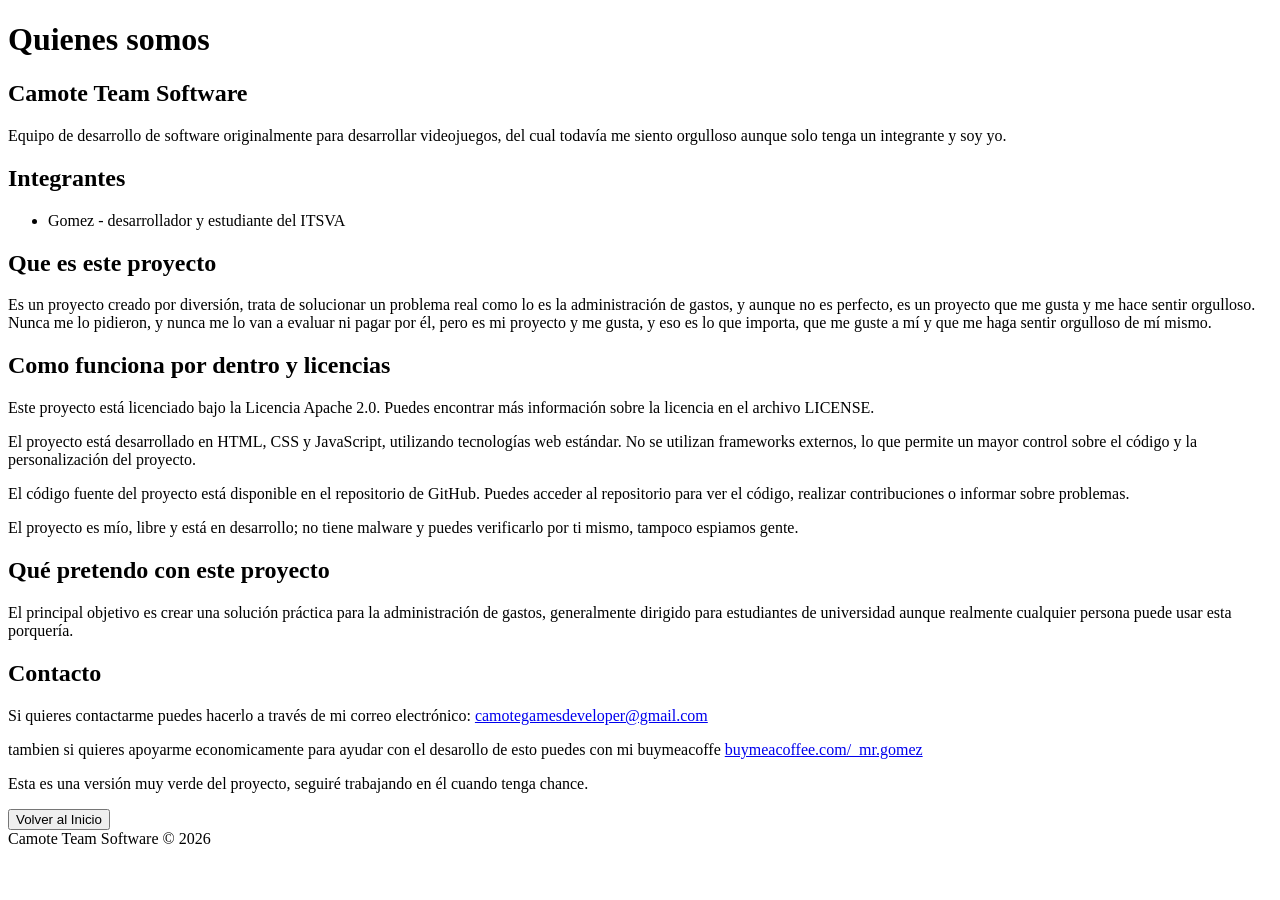
==== acercade.html @ bdf1a454 "COCHINITO 1.0v" ====
<!DOCTYPE html>
<html lang="es">

<head>
    <meta charset="UTF-8">
    <meta name="viewport" content="width=device-width, initial-scale=1.0">
    <link rel="stylesheet" href="css/estilos.css"> <!-- Enlace al archivo CSS externo -->
    <title>Quienes somos</title> <!-- Título de la página -->
</head>

<body>
    <!-- HEADER -->
    <header class="header">
        <h1>Quienes somos</h1>
    </header>

    <main class="container">
        <section>
            <h2>Camote Team Software</h2>
            <p>Equipo de desarrollo de software originalmente para desarrollar videojuegos, del cual todavía me siento orgulloso aunque solo tenga un integrante y soy yo.</p>
        </section>

        <section>
            <h2>Integrantes</h2>
            <ul>
                <li>Gomez - desarrollador y estudiante del ITSVA</li>
            </ul>
        </section>

        <section>
            <h2>Que es este proyecto</h2>
            <p>Es un proyecto creado por diversión, trata de solucionar un problema real como lo es la administración de gastos, y aunque no es perfecto, es un proyecto que me gusta y me hace sentir orgulloso. Nunca me lo pidieron, y nunca me lo van a evaluar ni pagar por él, pero es mi proyecto y me gusta, y eso es lo que importa, que me guste a mí y que me haga sentir orgulloso de mí mismo.</p>
        </section>

        <section>
            <h2>Como funciona por dentro y licencias</h2>
            <p>Este proyecto está licenciado bajo la Licencia Apache 2.0. Puedes encontrar más información sobre la licencia en el archivo LICENSE.</p>
            <p>El proyecto está desarrollado en HTML, CSS y JavaScript, utilizando tecnologías web estándar. No se utilizan frameworks externos, lo que permite un mayor control sobre el código y la personalización del proyecto.</p>
            <p>El código fuente del proyecto está disponible en el repositorio de GitHub. Puedes acceder al repositorio para ver el código, realizar contribuciones o informar sobre problemas.</p>
            <p>El proyecto es mío, libre y está en desarrollo; no tiene malware y puedes verificarlo por ti mismo, tampoco espiamos gente.</p>
        </section>

        <section>
            <h2>Qué pretendo con este proyecto</h2>
            <p>El principal objetivo es crear una solución práctica para la administración de gastos, generalmente dirigido para estudiantes de universidad aunque realmente cualquier persona puede usar esta porquería.</p>
        </section>

        <section>
            <h2>Contacto</h2>
            <p>Si quieres contactarme puedes hacerlo a través de mi correo electrónico: <a href="mailto:camotegamesdeveloper@gmail.com">camotegamesdeveloper@gmail.com</a></p>
            <p> tambien si quieres apoyarme economicamente para ayudar con el desarollo de esto puedes con mi buymeacoffe <a href="https://buymeacoffee.com/_mr.gomez" target="_blank">buymeacoffee.com/_mr.gomez</a></p>
            <p>Esta es una versión muy verde del proyecto, seguiré trabajando en él cuando tenga chance.</p>
        </section>
    </main>

    <!-- FOOTER -->
    <footer class="footer">
        <div class="container text-center">
            <button class="boton-chico" onclick="window.location.href='Index.html'">Volver al Inicio</button>
        </div>
        <div class="container text-center">
            Camote Team Software © 2026
        </div>
    </footer>
</body>

</html>
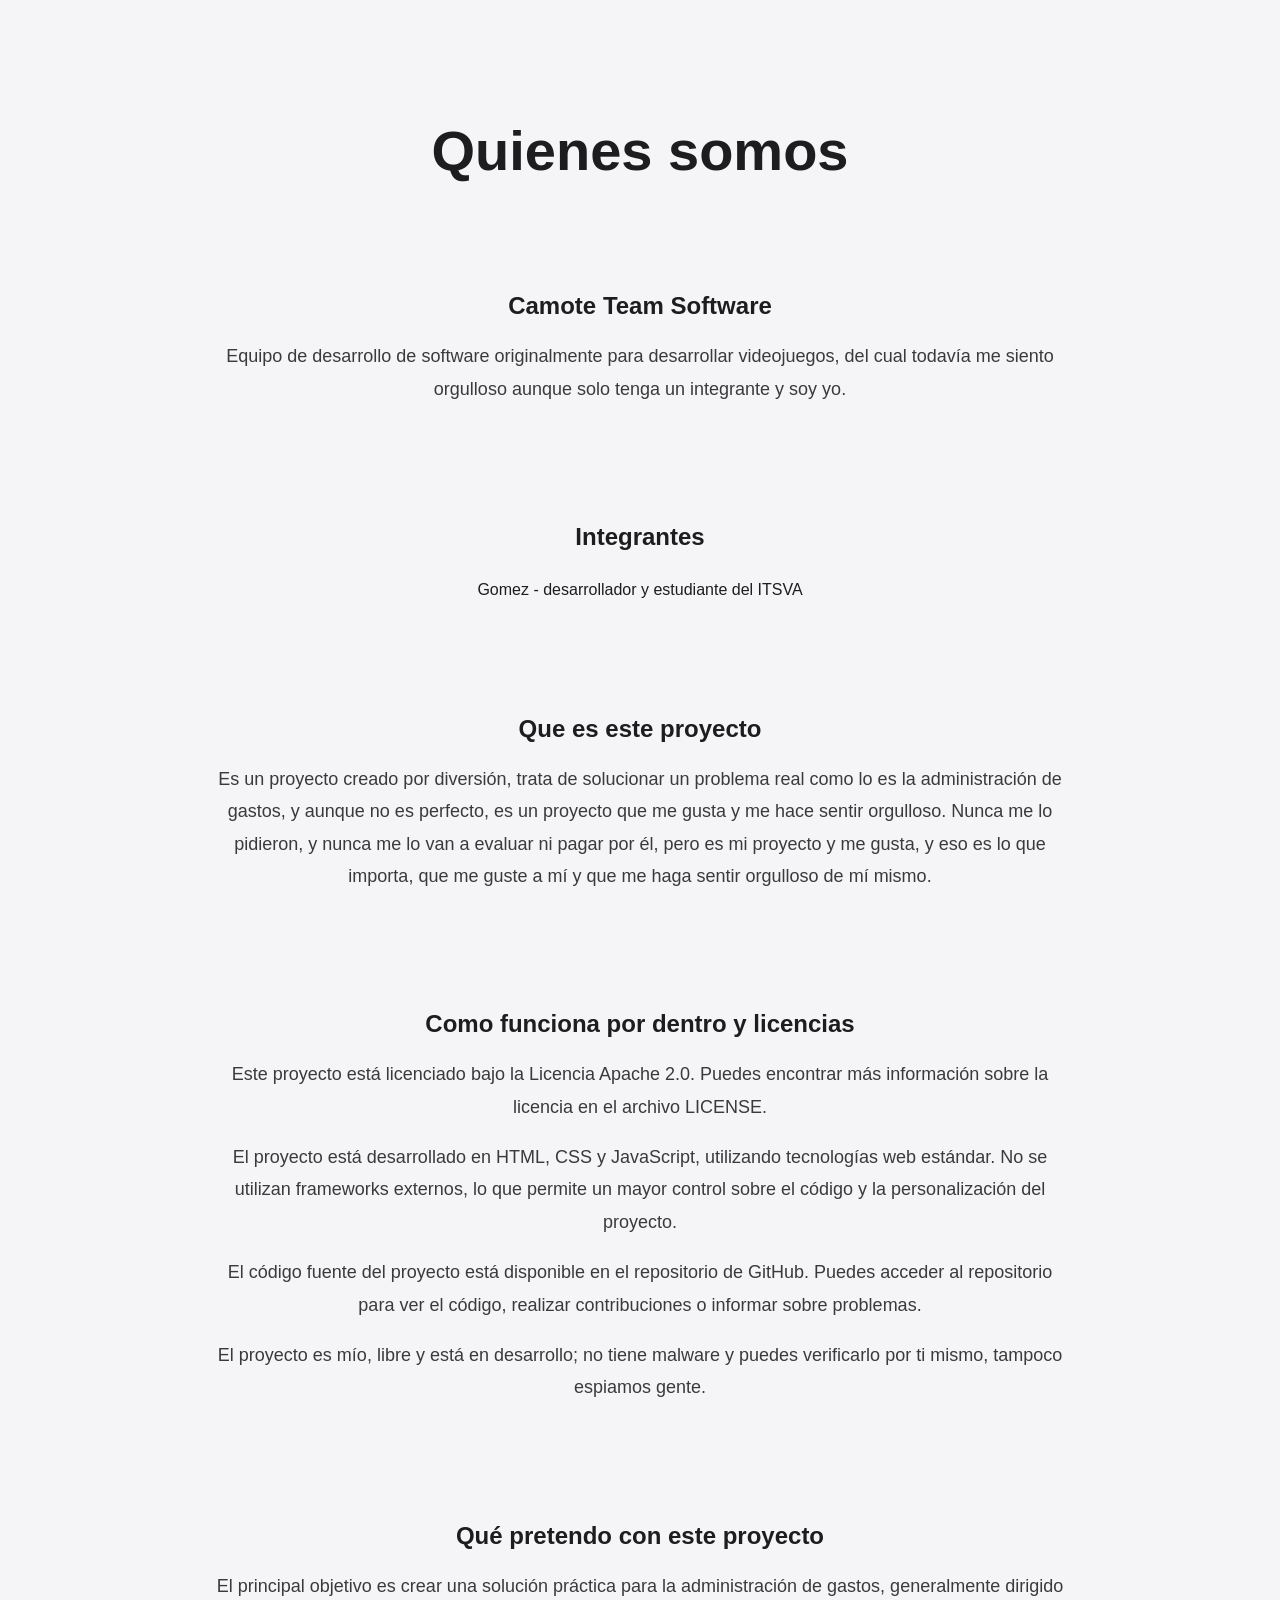
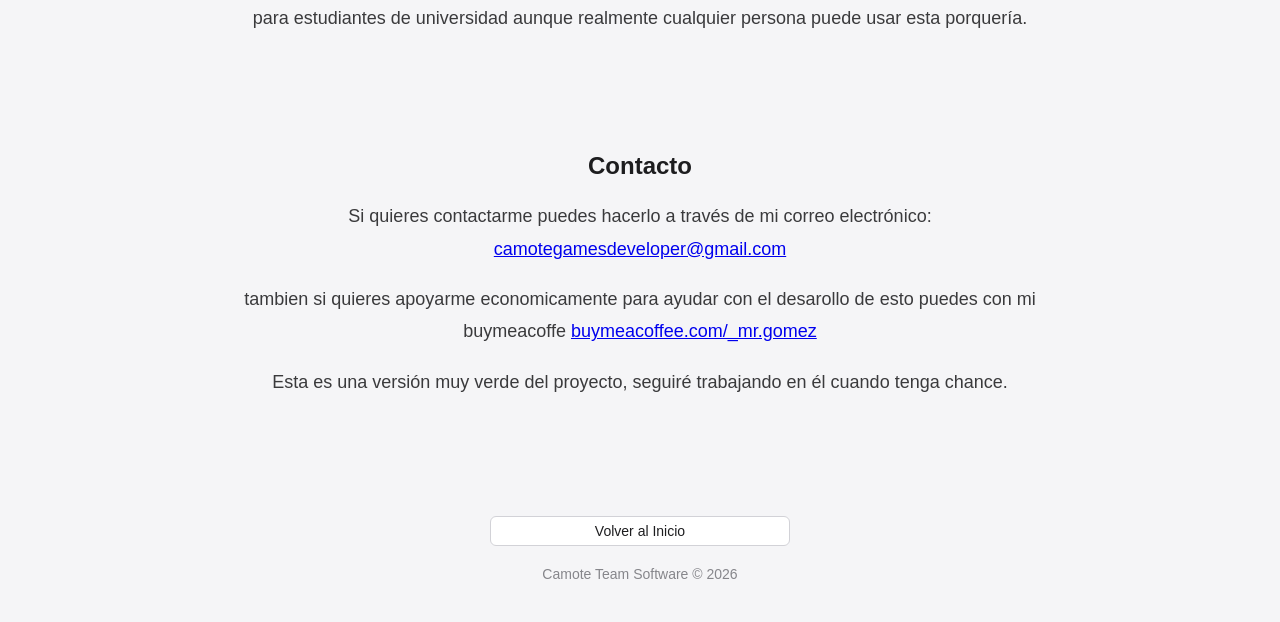
==== commit b42b39af: "Update acercade.html" ====
--- a/acercade.html
+++ b/acercade.html
@@ -56,7 +56,7 @@
     <!-- FOOTER -->
     <footer class="footer">
         <div class="container text-center">
-            <button class="boton-chico" onclick="window.location.href='Index.html'">Volver al Inicio</button>
+            <button class="boton-chico" onclick="window.location.href='index.html'">Volver al Inicio</button>
         </div>
         <div class="container text-center">
             Camote Team Software © 2026
@@ -64,4 +64,4 @@
     </footer>
 </body>
 
-</html>+</html>
--- a/css/estilos.css
+++ b/css/estilos.css
@@ -0,0 +1,190 @@
+body {
+    margin: 0;
+    flex-direction: column; 
+    align-items: center;    
+    justify-content: center;
+    min-height: 100vh;      
+    text-align: center;     
+    background: #f5f5f7;
+    font-family: -apple-system, BlinkMacSystemFont, "Segoe UI", Roboto, sans-serif;
+    color: #1d1d1f;
+    -webkit-font-smoothing: antialiased;
+}
+
+header {
+    text-align: center;
+    padding: 80px 20px 40px 20px;
+}
+
+h1 {
+    font-size: 56px;
+    font-weight: 600;
+    margin-bottom: 10px;
+}
+
+h3 {
+    font-size: 22px;
+    font-weight: 400;
+    color: #6e6e73;
+    margin: 5px 0;
+}
+
+h4 {
+    font-weight: 400;
+    color: #86868b;
+}
+
+section {
+    max-width: 850px;
+    margin: auto;
+    padding: 40px 25px;
+}
+
+p {
+    font-size: 18px;
+    line-height: 1.8;
+    color: #3a3a3c;
+}
+
+.imagen-central {
+    text-align: center;
+    margin: 60px 0;
+}
+
+img {
+    width: 100%;
+    max-width: 500px;
+    border-radius: 20px;
+    box-shadow: 0 20px 40px rgba(0, 0, 0, 0.08);
+}
+
+ul {
+    list-style: none;
+    padding: 0;
+    margin-top: 30px;
+}
+
+li {
+    margin: 15px 0;
+}
+
+button {
+    width: 100%;
+    max-width: 300px;
+    display: block;
+    margin: 20px auto;
+    padding: 16px;
+    font-size: 18px;
+    background: white;
+    color: #1d1d1f;
+    border: 1px solid #d2d2d7;
+    border-radius: 14px;
+    cursor: pointer;
+    transition: all 0.25s ease;
+}
+
+button:hover {
+    transform: scale(1.02);
+    box-shadow: 0 10px 20px rgba(0, 0, 0, 0.06);
+}
+
+footer {
+    text-align: center;
+    padding: 40px 20px;
+    font-size: 14px;
+    color: #86868b;
+
+}
+.boton-chico {
+    padding: 6px 14px;     
+    font-size: 14px;        
+    border-radius: 6px;     
+    border: 1px solid #d2d2d7;
+    background-color: #ffffff;
+    cursor: pointer;
+}
+
+.btn-chico:hover {
+    background-color: #e8e8ed;
+}
+/*Barras de progreso superpuestas estilo Apple/
+
+
+
+/* 1. Contenedor principal que define el tamaño y oculta los excesos */
+/* 1. EL CONTENEDOR: Aquí mandamos nosotros. Ancho fijo de 350px y centrado. */
+.barra-superpuesta-contenedor {
+    position: relative !important;
+    width: 100% !important;
+    max-width: 350px !important;    /* <--- ¡Esto frena que crezca a lo bruto! */
+    height: 22px !important;        /* <--- Altura fina de barra */
+    margin: 20px auto !important;   /* Centrado automático */
+    background-color: transparent;
+    border-radius: 11px;
+    overflow: hidden !important;
+}
+
+/* 2. LA BARRA NEGRA DE FONDO */
+.barra-fondo-negro {
+    position: absolute !important;
+    top: 0;
+    left: 0;
+    width: 100% !important;
+    height: 100% !important;
+    background-color: #1c1c1e !important;
+    z-index: 1;
+    border-radius: 11px;
+}
+
+/* 3. LAS BARRAS DE COLORES (Inician en 0 para la animación) */
+/* 1. EL CONTENEDOR */
+.barra-superpuesta-contenedor {
+    position: relative !important;
+    width: 100% !important;
+    max-width: 350px !important;
+    height: 22px !important;
+    margin: 20px auto !important;
+    background-color: transparent;
+    border-radius: 11px;
+    overflow: hidden !important;
+}
+
+/* 2. LA BARRA NEGRA DE FONDO */
+.barra-fondo-negro {
+    position: absolute !important;
+    top: 0;
+    left: 0;
+    width: 100% !important;
+    height: 100% !important;
+    background-color: #1c1c1e !important;
+    z-index: 1;
+    border-radius: 11px;
+}
+
+/* 3. LAS BARRAS DE COLORES (Sin el !important en el width para que JS mande) */
+.segmento-superpuesto {
+    position: absolute !important;
+    top: 0;
+    left: 0;
+    height: 100% !important;
+    width: 0%;                         /* <--- Quitamos el !important de aquí */
+    border-radius: 11px;
+    transition: width 1s cubic-bezier(0.25, 1, 0.5, 1);
+    z-index: 2;
+}
+
+/* 4. COLORES Y JERARQUÍA (Z-INDEX) */
+.necesidades { 
+    background-color: #0071e3 !important; 
+    z-index: 4 !important; 
+}
+
+.gustos { 
+    background-color: #ff9f0a !important; 
+    z-index: 3 !important; 
+}
+
+.ahorro { 
+    background-color: #34c759 !important; 
+    z-index: 2 !important; 
+}
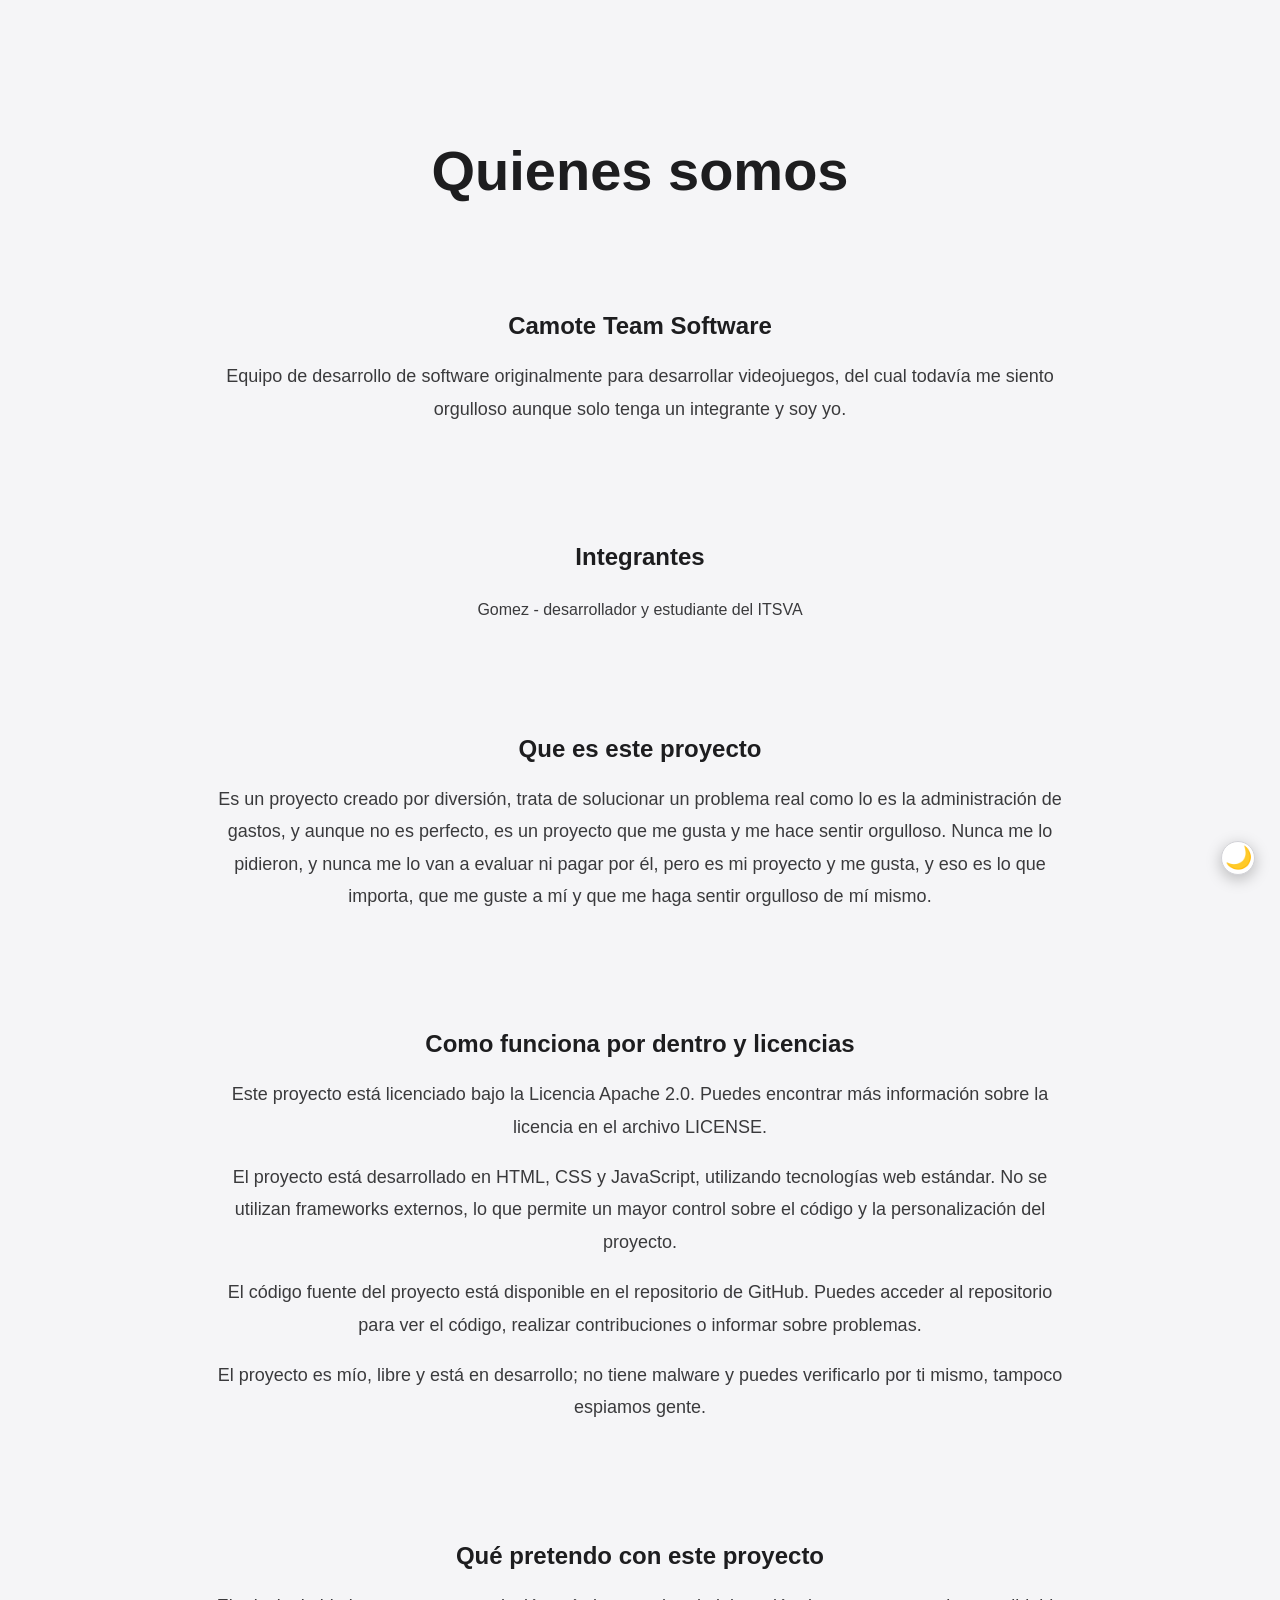
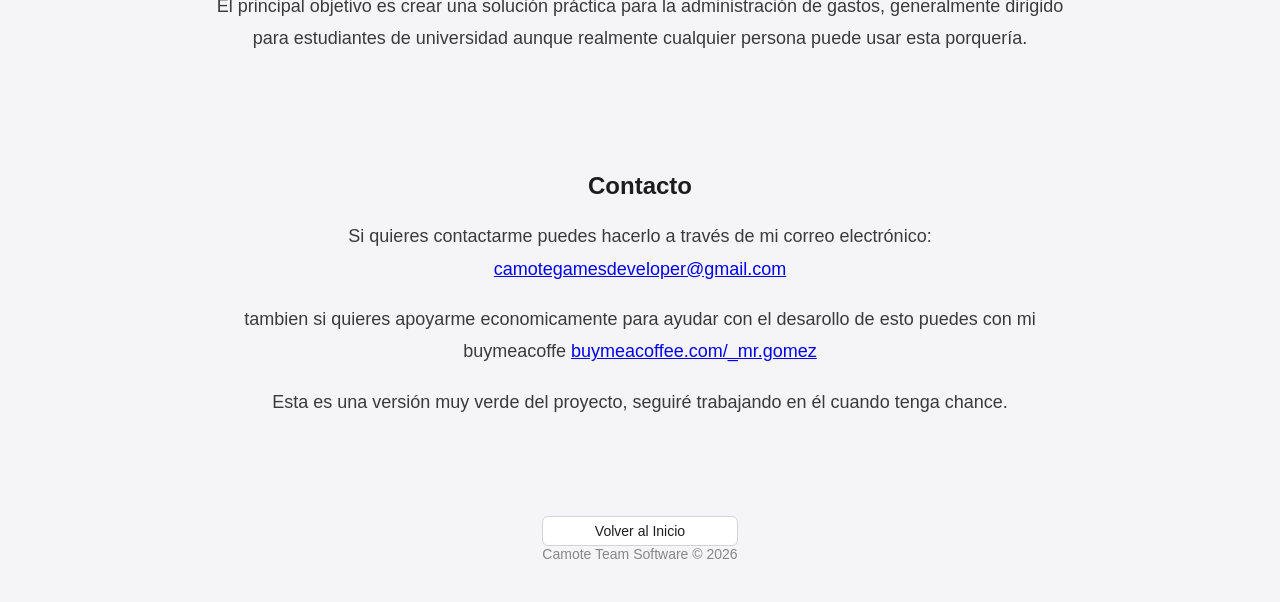
==== commit 212df7e8: "Cochinito 2.0" ====
--- a/acercade.html
+++ b/acercade.html
@@ -52,16 +52,21 @@
             <p>Esta es una versión muy verde del proyecto, seguiré trabajando en él cuando tenga chance.</p>
         </section>
     </main>
+    <div>    
+        <!-- Botón de modo oscuro (con el icono por defecto) -->
+        <button id="theme-toggle" class="modo-boton">🌙</button>
+    </div>
 
     <!-- FOOTER -->
     <footer class="footer">
         <div class="container text-center">
-            <button class="boton-chico" onclick="window.location.href='index.html'">Volver al Inicio</button>
+            <button class="boton-chico" onclick="window.location.href='Index.html'">Volver al Inicio</button>
         </div>
         <div class="container text-center">
             Camote Team Software © 2026
         </div>
     </footer>
+    <script src="JavaScript/SCRIPTING.js"></script>
 </body>
 
-</html>
+</html>
--- a/css/estilos.css
+++ b/css/estilos.css
@@ -1,14 +1,32 @@
+html {
+    -webkit-text-size-adjust: 100%; 
+    touch-action: manipulation;     
+}
+
+button, a, input, select {
+    -webkit-tap-highlight-color: transparent; 
+}
+
+.logo {
+    width: 200px;
+    height: auto;
+    box-shadow: none;
+}
+
 body {
     margin: 0;
+    display: flex;
     flex-direction: column; 
+    justify-content: flex-start;
+    padding-top: 20px;
     align-items: center;    
-    justify-content: center;
-    min-height: 100vh;      
+    min-height: 100vh;       
     text-align: center;     
-    background: #f5f5f7;
+    background: var(--bg-color);
+    color: var(--text-color);
     font-family: -apple-system, BlinkMacSystemFont, "Segoe UI", Roboto, sans-serif;
-    color: #1d1d1f;
     -webkit-font-smoothing: antialiased;
+    transition: background-color 0.3s ease, color 0.3s ease;
 }
 
 header {
@@ -20,18 +38,19 @@
     font-size: 56px;
     font-weight: 600;
     margin-bottom: 10px;
+    color: var(--text-color);
 }
 
 h3 {
     font-size: 22px;
     font-weight: 400;
-    color: #6e6e73;
+    color: var(--text-secondary);
     margin: 5px 0;
 }
 
 h4 {
     font-weight: 400;
-    color: #86868b;
+    color: var(--text-muted);
 }
 
 section {
@@ -43,9 +62,13 @@
 p {
     font-size: 18px;
     line-height: 1.8;
-    color: #3a3a3c;
-}
-
+    color: var(--text-p);
+    transition: color 0.3s ease;
+}
+
+/* ==========================================
+   IMÁGENES Y LISTAS
+   ========================================== */
 .imagen-central {
     text-align: center;
     margin: 60px 0;
@@ -66,78 +89,54 @@
 
 li {
     margin: 15px 0;
-}
-
-button {
+    color: var(--text-p);
+}
+
+/* ==========================================
+   BOTONES Y CONTROLES (Dinámicos)
+   ========================================== */
+button, input, select {
     width: 100%;
     max-width: 300px;
     display: block;
     margin: 20px auto;
     padding: 16px;
     font-size: 18px;
-    background: white;
-    color: #1d1d1f;
-    border: 1px solid #d2d2d7;
+    background: var(--card-bg);
+    color: var(--text-color);
+    border: 1px solid var(--border-color);
     border-radius: 14px;
     cursor: pointer;
     transition: all 0.25s ease;
+    box-sizing: border-box;
 }
 
 button:hover {
     transform: scale(1.02);
-    box-shadow: 0 10px 20px rgba(0, 0, 0, 0.06);
-}
-
-footer {
-    text-align: center;
-    padding: 40px 20px;
-    font-size: 14px;
-    color: #86868b;
-
-}
+    box-shadow: 0 10px 20px rgba(0, 0, 0, 0.1);
+}
+
 .boton-chico {
     padding: 6px 14px;     
-    font-size: 14px;        
+    font-size: 14px;         
     border-radius: 6px;     
-    border: 1px solid #d2d2d7;
-    background-color: #ffffff;
+    border: 1px solid var(--border-color);
+    background-color: var(--card-bg);
+    color: var(--text-color);
     cursor: pointer;
-}
-
-.btn-chico:hover {
-    background-color: #e8e8ed;
-}
-/*Barras de progreso superpuestas estilo Apple/
-
-
-
-/* 1. Contenedor principal que define el tamaño y oculta los excesos */
-/* 1. EL CONTENEDOR: Aquí mandamos nosotros. Ancho fijo de 350px y centrado. */
-.barra-superpuesta-contenedor {
-    position: relative !important;
-    width: 100% !important;
-    max-width: 350px !important;    /* <--- ¡Esto frena que crezca a lo bruto! */
-    height: 22px !important;        /* <--- Altura fina de barra */
-    margin: 20px auto !important;   /* Centrado automático */
-    background-color: transparent;
-    border-radius: 11px;
-    overflow: hidden !important;
-}
-
-/* 2. LA BARRA NEGRA DE FONDO */
-.barra-fondo-negro {
-    position: absolute !important;
-    top: 0;
-    left: 0;
-    width: 100% !important;
-    height: 100% !important;
-    background-color: #1c1c1e !important;
-    z-index: 1;
-    border-radius: 11px;
-}
-
-/* 3. LAS BARRAS DE COLORES (Inician en 0 para la animación) */
-/* 1. EL CONTENEDOR */
+    max-width: none;
+    display: inline-block;
+    margin: 0;
+}
+
+.btn-chico:hover,
+.boton-chico:hover {
+    background-color: var(--hover-bg);
+}
+
+/* ==========================================
+   BARRAS DE PROGRESO SUPERPUESTAS
+   ========================================== */
 .barra-superpuesta-contenedor {
     position: relative !important;
     width: 100% !important;
@@ -149,31 +148,29 @@
     overflow: hidden !important;
 }
 
-/* 2. LA BARRA NEGRA DE FONDO */
 .barra-fondo-negro {
     position: absolute !important;
     top: 0;
     left: 0;
     width: 100% !important;
     height: 100% !important;
-    background-color: #1c1c1e !important;
+    background-color: var(--bar-bg) !important;
     z-index: 1;
     border-radius: 11px;
-}
-
-/* 3. LAS BARRAS DE COLORES (Sin el !important en el width para que JS mande) */
+    transition: background-color 0.3s ease;
+}
+
 .segmento-superpuesto {
     position: absolute !important;
     top: 0;
     left: 0;
     height: 100% !important;
-    width: 0%;                         /* <--- Quitamos el !important de aquí */
+    width: 0%;
     border-radius: 11px;
     transition: width 1s cubic-bezier(0.25, 1, 0.5, 1);
     z-index: 2;
 }
 
-/* 4. COLORES Y JERARQUÍA (Z-INDEX) */
 .necesidades { 
     background-color: #0071e3 !important; 
     z-index: 4 !important; 
@@ -187,4 +184,136 @@
 .ahorro { 
     background-color: #34c759 !important; 
     z-index: 2 !important; 
+}
+
+/* ==========================================
+   BANNER DE NOTIFICACIÓN PWA
+   ========================================== */
+.mi-banner {
+    background: #1c1c1e;
+    color: #ffffff;
+    padding: 10px 15px;
+    text-align: center;
+    width: 100%;
+    position: fixed;
+    top: 0;
+    left: 0;
+    z-index: 1000;
+    box-shadow: 0 2px 10px rgba(0, 0, 0, 0.15);
+    box-sizing: border-box; 
+}
+
+.contenido-banner {
+    display: flex;
+    align-items: center;
+    justify-content: space-between;
+    max-width: 850px;
+    margin: 0 auto;
+    gap: 10px;
+    flex-wrap: nowrap; 
+}
+
+.contenido-banner h1 {
+    font-size: 13px !important;
+    font-weight: 600;
+    margin: 0;
+    text-align: left;
+    white-space: nowrap;
+    color: #ffffff;
+}
+
+.contenido-banner p {
+    font-size: 12px !important;
+    color: #aeaeb2;
+    margin: 0;
+    line-height: 1.2;
+    text-align: left;
+    flex-grow: 1;
+}
+
+.boton-banner {
+    display: inline-block;
+    background: #0071e3;
+    color: white;
+    padding: 5px 12px;
+    text-decoration: none;
+    border-radius: 6px;
+    font-size: 12px;
+    font-weight: 500;
+    white-space: nowrap;
+    margin-top: 0;
+    transition: background 0.2s ease;
+    max-width: none;
+    width: auto;
+}
+
+.boton-banner:hover {
+    background: #0077ed;
+    transform: none;
+}
+
+/* ==========================================
+   FOOTER
+   ========================================== */
+footer {
+    text-align: center;
+    padding: 40px 20px;
+    font-size: 14px;
+    color: var(--text-muted);
+}
+
+/* ==========================================
+   MODOS DE COLOR (Variables Dinámicas)
+   ========================================== */
+:root {
+    --bg-color: #f5f5f7;
+    --text-color: #1d1d1f;
+    --text-p: #3a3a3c;
+    --text-secondary: #6e6e73;
+    --text-muted: #86868b;
+    --card-bg: #ffffff;
+    --border-color: #d2d2d7;
+    --hover-bg: #e8e8ed;
+    --bar-bg: #1c1c1e;
+}
+
+[data-theme="dark"] {
+    --bg-color: #1a1a1a;        /* Fondo general oscuro */
+    --text-color: #f5f5f7;      /* Textos principales blancos */
+    --text-p: #d1d1d6;          /* Párrafos legibles gris claro */
+    --text-secondary: #a1a1a6;  /* Subtítulos */
+    --text-muted: #86868b;      /* Notas al pie */
+    --card-bg: #242424;         /* Tarjetas, botones e inputs oscuros */
+    --border-color: #38383a;    /* Bordes sutiles oscuros */
+    --hover-bg: #2c2c2e;        /* Efecto hover en botones oscuros */
+    --bar-bg: #2c2c2e;          /* Fondo de barra de progreso en modo oscuro */
+}
+
+/* ==========================================
+   BOTÓN FLOTANTE DE MODO
+   ========================================== */
+.modo-boton {
+    position: fixed;
+    bottom: 25px;
+    right: 25px;
+    width: 32px;          
+    height: 32px;         
+    display: flex;
+    align-items: center;
+    justify-content: center;
+    background-color: var(--card-bg); 
+    color: var(--text-color);
+    border: 1px solid var(--border-color);
+    border-radius: 50%;   
+    font-size: 22px;      
+    cursor: pointer;
+    z-index: 1000;
+    box-shadow: 0 4px 15px rgba(0, 0, 0, 0.25);
+    transition: transform 0.2s ease, background-color 0.3s ease, color 0.3s ease;
+    max-width: none;
+    margin: 0;
+}
+
+.modo-boton:hover {
+    transform: scale(1.1);
 }
